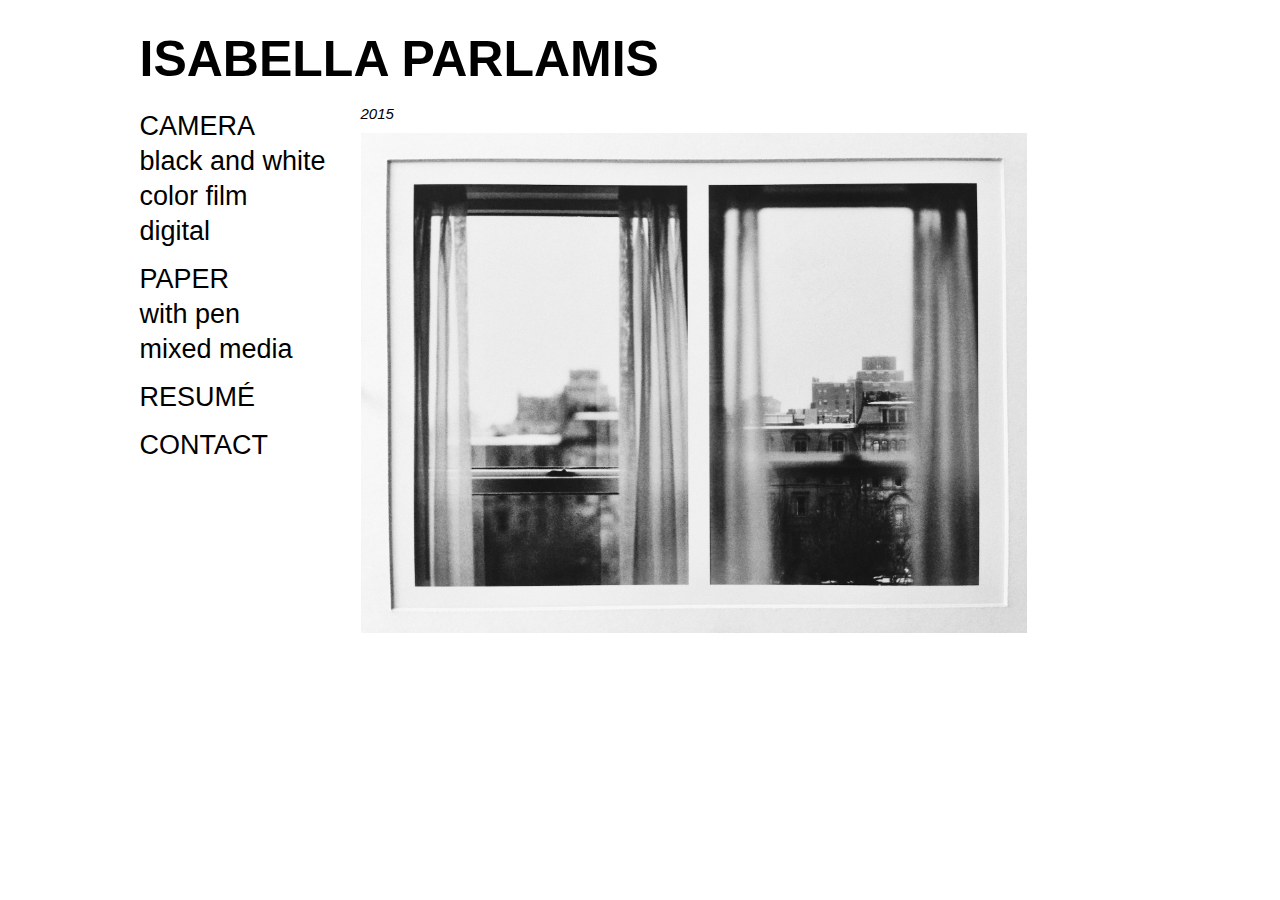
==== portfolio2.html @ e7e7505d "added style sheet" ====
<html>
<head>
<meta http-equiv="Content-Type" content="text/html; charset=UTF-8" />
<title>ISABELLA PARLAMIS</title>
<link rel="stylesheet" type="text/css" href="styles.css?a" />
<link rel="shortcut icon" href="favicon.ico" type="image/x-icon" />
</head>
<body>
<div id="menu">
  

 <div id="header"><h1>ISABELLA PARLAMIS</h1>
	</div>  
  <div id="container">
  <div id="side-a">

<nav>

<ul>
<li>CAMERA</li>
<li><a href="blackandwhitefilm.html">black and white</a></li>
<li><a href="colorfilm.html">color film</a></li>
<li><a href="digital.html">digital</a></li>
</ul>


<ul>
<li>PAPER</li>
<li><a href="withpen.html">with pen</a></li>
<li><a href="mixedmedia.html">mixed media</a></li>
</ul>


<ul>
<li><a href="resumé.html">RESUMÉ</a></li>
</ul>


<ul>
<li><a href="contact.html">CONTACT</a></li>
</ul>

</nav>

</div>    
<div id="side-b">
<div id="picture">
    <p><em>2015</em></p><img class="homepage" src="images/camera/bostonwindows.jpg"/></div>
  </div>
  <div id="footer" style="font-family:Helvetica, Arial, sans-serif; font-size:9px;"></div></div>
</body>
</html>
---- styles.css ----
@charset "UTF-8";
/* CSS Document */

body {
	background-color:#ffffff;
	margin-top:0px;
	margin: 0px;
	border:0px;
	padding:0px;
}
#menu {
	text-align: left;
	margin: 0px auto;
	padding: 0px;
	border:0px;
	width: 1041px;
	background-color:#FFFFFF;
	overflow: visible;
	min-height: 600px;
}

#header {
	margin: 0 0 0 0;
	background: white;
	padding-top: 30px;
	padding-bottom: 15px;
}

nav ul {
	font-family:Helvetica, Arial, sans-serif;
	font-weight: normal;
	color:#000000;
	list-style: none;
	padding:0px 0px 0px 20px;
	font-size:13px;
	line-height: 20px;
	
}

nav li {
	font-family:Helvetica, Arial, sans-serif;
	color:#000000;
	font-size: 27px;
	padding-bottom: 15px;
}

h1 {
	margin: 0px; 
	font-family:Helvetica, Arial, sans-serif; 
	font-size: 50px; 
	font-weight: bold;
	padding:0px 0px 0px 20px;
	color: #000000; 

    } 
	
	h3 {
	margin: 0px; 
	font-family:Helvetica, Arial, sans-serif; 
	font-size: 30px; 
	font-weight: bold;
	padding:0px 0px 0px 0px;
	color: #000000; 

    } 

a:link, a:visited {
	font-weight: normal; 
	text-decoration : none;
	color: #000000;
	background: transparent; 
	}

a:hover {
	font-weight : bold; 
	text-decoration : none;
	color: #666666;
	background: transparent; 
	}

a:active {
	font-weight : bold; 
	text-decoration : none;
	color: #666666;
	background: transparent;  
	}


#side-a {
	float: left;
	width: 241px;
	background-color:#FFFFFF;
	min-height: 600px;
}

#side-b { 
	margin: 0;
	float: left;
	width: 800px;
	background-color:#FFFFFF;
	min-height: 600px;
	height: 1% /* Holly hack for Peekaboo Bug */
	
}

#bro { 
	margin: 0;
	padding: 0px 200px 0px 0px;
	display:inline;
	
}

#footer {
	text-align: right;
	margin-right:20px;
	margin: 0;
	width:1041px;
	clear:both;
	color:#000000;
}

#container {
	background-color:#FFFFFF;
	width: 1041;
	height:auto;
	}

p	{
	margin: 0 0 9px 0;
	line-height: 1.4;
font-family:Helvetica, Arial, sans-serif;
font-size:15px;
	}
	
	
#detaillist ul {
	display:inline;
	font-family:Helvetica, Arial, sans-serif;
	font-weight: bold;
	color:#d33737;
	padding:0px;
	font-size:12px;
	}
	
	#detaillist ul li {
	display:inline;
	font-family:Helvetica, Arial, sans-serif;
	font-weight: bold;
	color:#d33737;
	list-style: none;
	padding:0px;
	font-size:12px;
	}

#detaillist {
	display:inline;
	font-family:Helvetica, Arial, sans-serif;
	font-weight: bold;
	color:#d33737;
	list-style: none;
	padding:0px;
	font-size:12px;
	}
	
img.homepage {
	height:500;
	width:auto}
	
#thumb {
	padding:0px 10px 5px 0px;
	display:inline;
	
	}
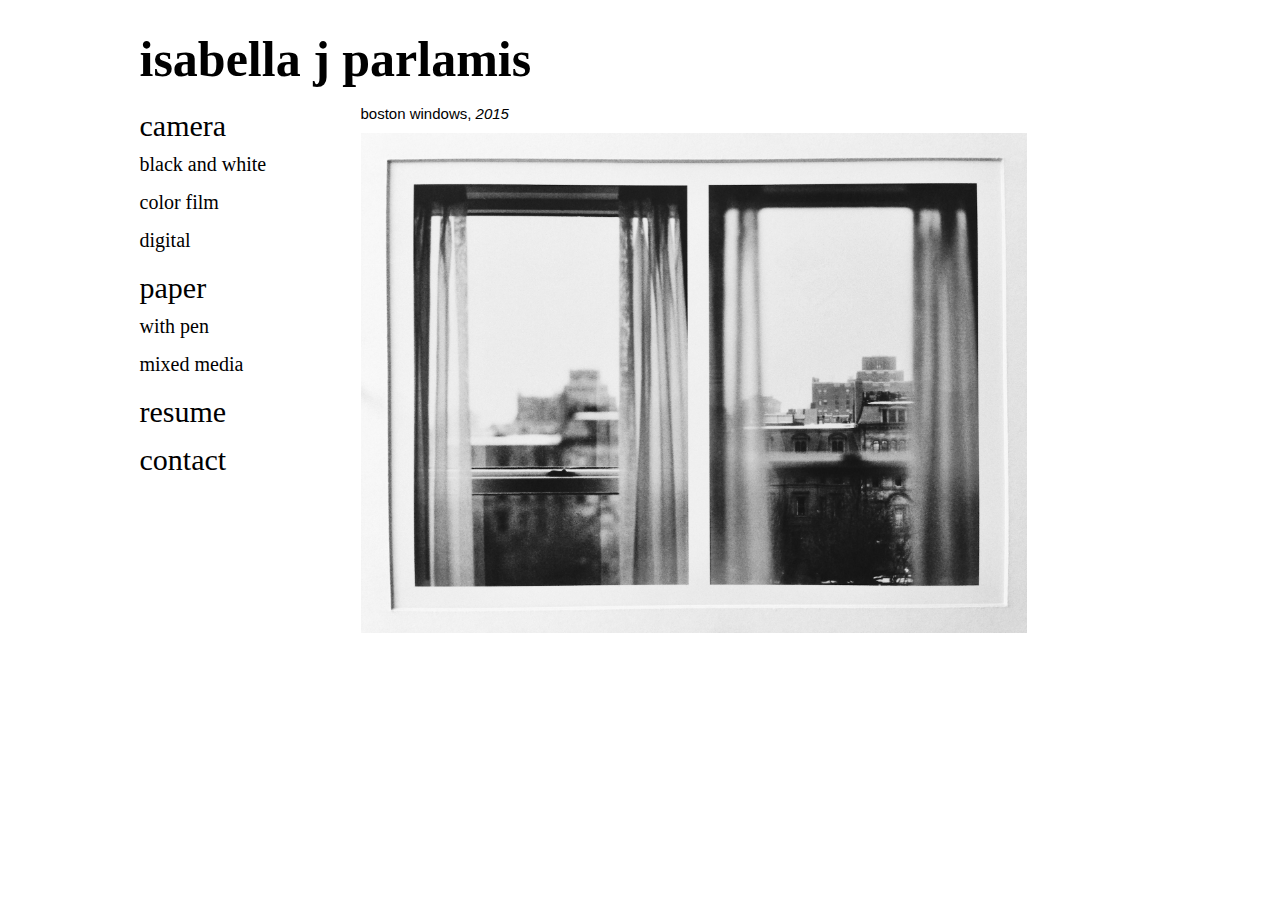
==== commit 641e7fef: "Minor changes in css" ====
--- a/portfolio2.html
+++ b/portfolio2.html
@@ -9,7 +9,7 @@
 <div id="menu">
   
 
- <div id="header"><h1>ISABELLA PARLAMIS</h1>
+ <div id="header"><h1>isabella j parlamis</h1>
 	</div>  
   <div id="container">
   <div id="side-a">
@@ -17,7 +17,7 @@
 <nav>
 
 <ul>
-<li>CAMERA</li>
+<li>camera</li>
 <li><a href="blackandwhitefilm.html">black and white</a></li>
 <li><a href="colorfilm.html">color film</a></li>
 <li><a href="digital.html">digital</a></li>
@@ -25,19 +25,19 @@
 
 
 <ul>
-<li>PAPER</li>
+<li>paper</li>
 <li><a href="withpen.html">with pen</a></li>
 <li><a href="mixedmedia.html">mixed media</a></li>
 </ul>
 
 
 <ul>
-<li><a href="resumé.html">RESUMÉ</a></li>
+<li><a id="resume" href="resumé.html">resume</a></li>
 </ul>
 
 
 <ul>
-<li><a href="contact.html">CONTACT</a></li>
+<li><a id="contact" href="contact.html">contact</a></li>
 </ul>
 
 </nav>
@@ -45,8 +45,8 @@
 </div>    
 <div id="side-b">
 <div id="picture">
-    <p><em>2015</em></p><img class="homepage" src="images/camera/bostonwindows.jpg"/></div>
+    <p>boston windows, <em>2015</em></p><img class="homepage" src="images/camera/bostonwindows.jpg"/></div>
   </div>
-  <div id="footer" style="font-family:Helvetica, Arial, sans-serif; font-size:9px;"></div></div>
+  <div id="footer" style="font-family:Times, serif; font-size:9px;"></div></div>
 </body>
 </html>--- a/styles.css
+++ b/styles.css
@@ -8,6 +8,7 @@
 	border:0px;
 	padding:0px;
 }
+
 #menu {
 	text-align: left;
 	margin: 0px auto;
@@ -26,43 +27,57 @@
 	padding-bottom: 15px;
 }
 
+h1 {
+	margin: 0px; 
+	font-family:Times, serif; 
+	font-size: 50px; 
+	font-weight: bold;
+	padding:0px 0px 0px 20px;
+	color: #000000; 
+} 
+
 nav ul {
-	font-family:Helvetica, Arial, sans-serif;
+	font-family:Times, serif;
 	font-weight: normal;
 	color:#000000;
 	list-style: none;
 	padding:0px 0px 0px 20px;
 	font-size:13px;
-	line-height: 20px;
-	
+	line-height: 20px;	
 }
 
 nav li {
-	font-family:Helvetica, Arial, sans-serif;
+	font-family:Times, serif;
 	color:#000000;
-	font-size: 27px;
+	font-size: 30px;
 	padding-bottom: 15px;
 }
 
-h1 {
-	margin: 0px; 
-	font-family:Helvetica, Arial, sans-serif; 
-	font-size: 50px; 
-	font-weight: bold;
-	padding:0px 0px 0px 20px;
-	color: #000000; 
+#resume {
+	font-family:Times, serif;
+	color:#000000;
+	font-size: 30px;
+	padding-bottom: 15px;
+}
 
-    } 
-	
-	h3 {
-	margin: 0px; 
-	font-family:Helvetica, Arial, sans-serif; 
-	font-size: 30px; 
-	font-weight: bold;
-	padding:0px 0px 0px 0px;
-	color: #000000; 
+#contact {
+	font-family:Times, serif;
+	color:#000000;
+	font-size: 30px;
+	padding-bottom: 15px;
+}
 
-    } 
+nav li a {
+	font-family: Times, serif;
+	font-weight: normal;
+	color:#000000;
+	font-size: 20px;
+}
+
+
+
+
+
 
 a:link, a:visited {
 	font-weight: normal; 
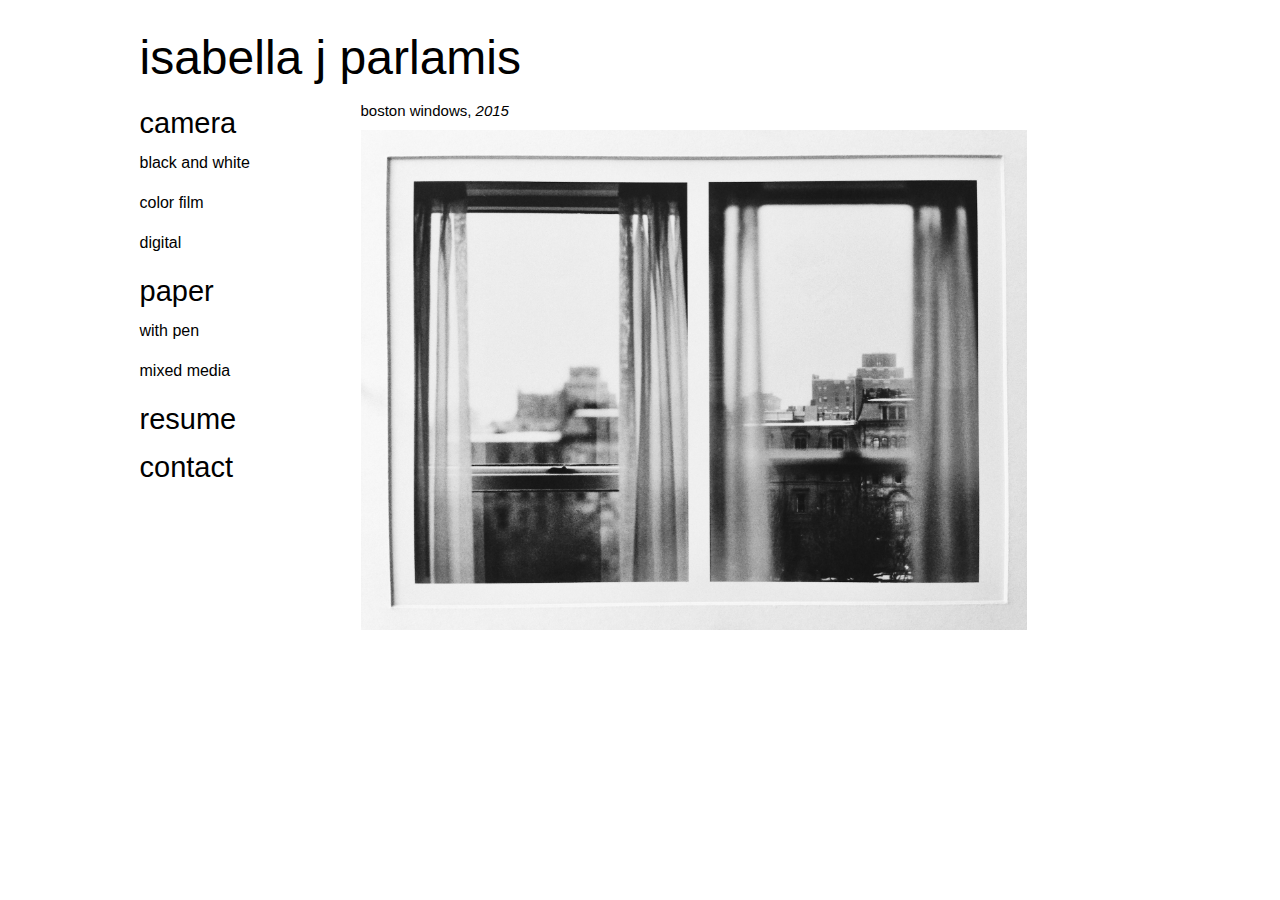
==== commit 95df9edd: "fonts" ====
--- a/portfolio2.html
+++ b/portfolio2.html
@@ -10,9 +10,9 @@
   
 
  <div id="header"><h1>isabella j parlamis</h1>
-	</div>  
-  <div id="container">
-  <div id="side-a">
+ </div>  
+
+  <div id="menu-box">
 
 <nav>
 
@@ -42,11 +42,17 @@
 
 </nav>
 
-</div>    
-<div id="side-b">
+</div>  
+
+<div id="image-box">
+
 <div id="picture">
-    <p>boston windows, <em>2015</em></p><img class="homepage" src="images/camera/bostonwindows.jpg"/></div>
-  </div>
-  <div id="footer" style="font-family:Times, serif; font-size:9px;"></div></div>
+
+    <p>boston windows, <em>2015</em></p><img class="homepage" src="images/camera/bostonwindows.jpg"/>
+    </div>
+
+</div>
+
+</div>
 </body>
 </html>--- a/styles.css
+++ b/styles.css
@@ -1,4 +1,3 @@
-@charset "UTF-8";
 /* CSS Document */
 
 body {
@@ -29,15 +28,15 @@
 
 h1 {
 	margin: 0px; 
-	font-family:Times, serif; 
-	font-size: 50px; 
-	font-weight: bold;
+	font-family: "century gothic", helvetica, sans-serif; 
+	font-size: 48px; 
+	font-weight: normal;
 	padding:0px 0px 0px 20px;
 	color: #000000; 
 } 
 
 nav ul {
-	font-family:Times, serif;
+	font-family: arial, helvetica, sans-serif;
 	font-weight: normal;
 	color:#000000;
 	list-style: none;
@@ -47,37 +46,32 @@
 }
 
 nav li {
-	font-family:Times, serif;
+	font-family: arial, helvetica, sans-serif;
 	color:#000000;
-	font-size: 30px;
+	font-size: 29px;
 	padding-bottom: 15px;
 }
 
 #resume {
-	font-family:Times, serif;
+	font-family: arial, helvetica, sans-serif;
 	color:#000000;
-	font-size: 30px;
+	font-size: 29px;
 	padding-bottom: 15px;
 }
 
 #contact {
-	font-family:Times, serif;
+	font-family: arial, helvetica, sans-serif;
 	color:#000000;
-	font-size: 30px;
+	font-size: 29px;
 	padding-bottom: 15px;
 }
 
 nav li a {
-	font-family: Times, serif;
+	font-family: arial, helvetica, sans-serif;
 	font-weight: normal;
 	color:#000000;
-	font-size: 20px;
+	font-size: 16px;
 }
-
-
-
-
-
 
 a:link, a:visited {
 	font-weight: normal; 
@@ -89,64 +83,49 @@
 a:hover {
 	font-weight : bold; 
 	text-decoration : none;
-	color: #666666;
+	color: #000000;
 	background: transparent; 
 	}
 
 a:active {
 	font-weight : bold; 
 	text-decoration : none;
-	color: #666666;
+	color: #000000;
 	background: transparent;  
 	}
 
 
-#side-a {
+#menu-box {
 	float: left;
 	width: 241px;
 	background-color:#FFFFFF;
 	min-height: 600px;
 }
 
-#side-b { 
+#image-box { 
 	margin: 0;
 	float: left;
 	width: 800px;
 	background-color:#FFFFFF;
 	min-height: 600px;
-	height: 1% /* Holly hack for Peekaboo Bug */
+	height: 1%;
+	font-family: arial, helvetica, sans-serif;
 	
 }
-
-#bro { 
-	margin: 0;
-	padding: 0px 200px 0px 0px;
-	display:inline;
-	
-}
-
-#footer {
-	text-align: right;
-	margin-right:20px;
-	margin: 0;
-	width:1041px;
-	clear:both;
-	color:#000000;
-}
-
-#container {
-	background-color:#FFFFFF;
-	width: 1041;
-	height:auto;
-	}
 
 p	{
 	margin: 0 0 9px 0;
 	line-height: 1.4;
-font-family:Helvetica, Arial, sans-serif;
-font-size:15px;
-	}
+    font-family: arial, helvetica, sans-serif;
+    font-size:15px;
+}
 	
+
+
+
+
+
+
 	
 #detaillist ul {
 	display:inline;
